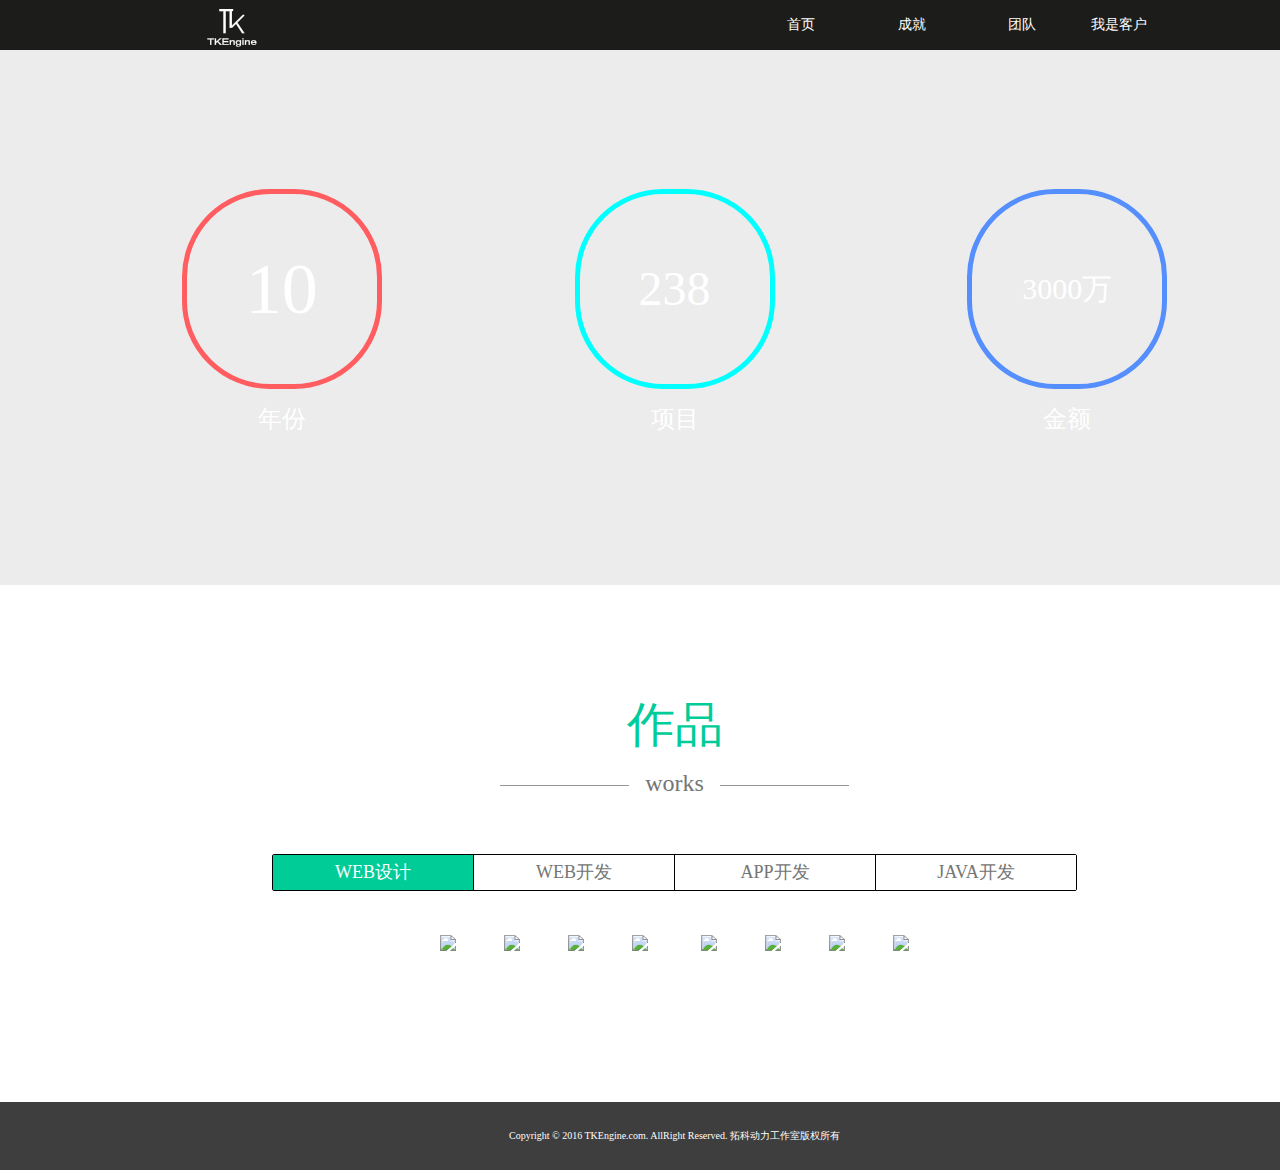
==== achievement.html @ f2dca630 "Add files via upload" ====
<!DOCTYPE html PUBLIC "-//W3C//DTD XHTML 1.0 Transitional//EN" "http://www.w3.org/TR/xhtml1/DTD/xhtml1-transitional.dtd">
<html xmlns="http://www.w3.org/1999/xhtml">
<head>
<meta http-equiv="Content-Type" content="text/html; charset=utf-8" />
<link rel="shortcut icon" href="favicon.ico">
<link rel="stylesheet" type="text/css" href="font/iconfont/iconfont.css">
<link rel="stylesheet" type="text/css" href="style/all.css">
<link rel="stylesheet" type="text/css" href="style/achievement.css">
<title>TK成就</title>
</head>
<body>

  <nav>
    <a href="index.html"><i class="iconfont">&#xe607;</i></a>
    <ul>
      <li><a href="customer.html">我是客户</a></li>
      <li><a href="team.html">团队</a></li>
      <li><a href="achievement.html">成就</a></li>
      <li><a href="index.html">首页</a></li>
    </ul>
  </nav><!-- 导航栏结束 -->

  <section class="content-1">
 
    <div class="shuju">
    <div class="circle1">10</div>
    <p>年份</p>
    </div>
    <div class="shuju">
    <div class="circle2">238</div>
    <p>项目</p>
    </div>
    <div class="shuju">
    <div class="circle3">3000万</div>
    <p>金额</p>
    </div>
  </section>

 <section class="content-2">
      <br />
      <br />
      <br />
      <br />
      <p>作品</p>
      <div class="group-title">
        <div class="a-line"></div>works<div class="a-line"></div>
      </div>
      <br />
      <br />
      <div id="tabs">
        <ul>
            <li class="on">WEB设计</li>
            <li>WEB开发</li>
            <li>APP开发</li>
            <li>JAVA开发</li>
        </ul>
        <br />
        <br />

        <div>
            <img src="pic/achievement1-0.jpg"><img src="pic/achievement1-1.jpg"><img src="pic/achievement1-2.jpg"><img src="pic/achievement1-3.jpg">
            <img src="pic/achievement1-4.jpg"><img src="pic/achievement1-5.jpg"><img src="pic/achievement1-6.jpg"><img src="pic/achievement1-7.jpg">
        </div>
        <div class="hide">
            <img src="pic/achievement1-1.jpg"><img src="pic/achievement1-1.jpg"><img src="pic/achievement1-1.jpg"><img src="pic/achievement1-3.jpg">
            <img src="pic/achievement1-4.jpg"><img src="pic/achievement1-5.jpg"><img src="pic/achievement1-6.jpg"><img src="pic/achievement1-7.jpg">
        </div>
        <div class="hide">
            <img src="pic/achievement1-2.jpg"><img src="pic/achievement1-2.jpg"><img src="pic/achievement1-2.jpg"><img src="pic/achievement1-3.jpg">
            <img src="pic/achievement1-4.jpg"><img src="pic/achievement1-5.jpg"><img src="pic/achievement1-6.jpg"><img src="pic/achievement1-7.jpg">
        </div>
        <div class="hide">
            <img src="pic/achievement1-3.jpg"><img src="pic/achievement1-3.jpg"><img src="pic/achievement1-3.jpg"><img src="pic/achievement1-3.jpg">
            <img src="pic/achievement1-4.jpg"><img src="pic/achievement1-5.jpg"><img src="pic/achievement1-6.jpg"><img src="pic/achievement1-7.jpg">
        </div>
      </div>
    <br />
    <br />
    <br />
    <br />
    <br />
  </section>

  <footer>
    <p>Copyright © 2016 TKEngine.com.    AllRight Reserved. 拓科动力工作室版权所有</p>
  </footer><!-- footer结束 -->
</body>
<script type="text/javascript" src="script/achievement.js"></script>
</html>
---- font/iconfont/iconfont.css ----
@font-face {font-family: "iconfont";
  src: url('iconfont.eot?t=1465216674'); /* IE9*/
  src: url('iconfont.eot?t=1465216674#iefix') format('embedded-opentype'), /* IE6-IE8 */
  url('iconfont.woff?t=1465216674') format('woff'), /* chrome, firefox */
  url('iconfont.ttf?t=1465216674') format('truetype'), /* chrome, firefox, opera, Safari, Android, iOS 4.2+*/
  url('iconfont.svg?t=1465216674#iconfont') format('svg'); /* iOS 4.1- */
}

.iconfont {
  font-family:"iconfont" !important;
  font-size:16px;
  font-style:normal;
  -webkit-font-smoothing: antialiased;
  -webkit-text-stroke-width: 0.2px;
  -moz-osx-font-smoothing: grayscale;
}
.icon-jikediancanicon13:before { content: "\e600"; }
.icon-a:before { content: "\e601"; }
.icon-dot:before { content: "\e609"; }
.icon-a1:before { content: "\e60a"; }
.icon-aa:before { content: "\e60b"; }
.icon-javazhilingfanyi:before { content: "\e602"; }
.icon-icon:before { content: "\e603"; }
.icon-icon1:before { content: "\e604"; }
.icon-icon2:before { content: "\e605"; }
.icon-icon3:before { content: "\e606"; }
.icon-icon4:before { content: "\e607"; }
.icon-jikediancanicon13-copy:before { content: "\e608"; }
.icon-webcyh2:before { content: "\e60c"; }
.icon-html2:before { content: "\e60d"; }
.icon-a-copy:before { content: "\e60e"; }
---- style/all.css ----
/* CSS Document */
@font-face { 
font-family: W3;
src: url('../font/Hiragino Sans GB W3.otf');
} 
@font-face { 
font-family: W6; 
src: url('../font/Hiragino Sans GB W6.otf'); 
} 
@font-face { 
font-family: HYPED; 
src: url('../font/迷你简娃娃篆.ttf'); 
} 



*{margin: 0;padding: 0;}
body{
	font-family:W3,W6,HYPED; 
	background:rgb(236,236,236);
	width:1349px;
	margin: 0 auto;
}

a{text-decoration: none; cursor: pointer;}
ul,li,ol{list-style: none;}

/*对布局进行处理、居中*/
nav,section,footer{
	margin:0 auto;
	width:1349px;
	position: relative;
	}


/*导航栏*/
nav{
	height: 50px;
	line-height:50px;
	background-color: #1C1D1A;
	padding: 0 15%;
	width: 70%;
	overflow: hidden;
	}
	
nav *{
  color: #FFFFFF;
}

nav li{float: right;font-size: 14px;width: 11.7%;text-align: right;}
nav>a>i.iconfont{font-size: 50px;float: left;margin-left: 5px;}



/*页脚*/
footer{
	height: 68px;
	line-height: 68px;
	background-color: #3E3E3E;
	color: #FFF;
	text-align: center;
	font-size: 10px
}
---- style/achievement.css ----
/*设置图片适应*/
.content-1{
  height: 535px;
  line-height: 535px;
  text-align: center;
  background-image: url("../pic/achievement.jpg");
  background-repeat: no-repeat;
  background-size: 100% 100%;
}
.shuju{display: inline-block;color: #FFF;vertical-align: middle; margin: 0 7%;}
.shuju>div{width: 190px;height: 190px;border:5px solid #00FFFF; border-radius: 88px;line-height: 190px;}
div.circle1{font-size: 72px;border-color: #FF5D60; }
div.circle2{font-size: 48px;border-color: #00FFFF;}
div.circle3{font-size: 30px;border-color: #558EFD;}
.shuju>p{font-size: 24px;line-height: 2.5em;}



/*主要块*/
.content-2{background-color:#FFF}
.content-2 *{text-align: center;line-height: 1.6em;}



/*组介绍*/
.content-2>p{
	font-size: 48px;
	color:#00cc99;
}
.group-title{font-size: 24px;color:#757575;}
.a-line{display: inline-block;height: 1px;background-color: #969696;width:9.6%; margin: auto 16px 5px 16px;}



       #tabs {font-size: 18px;color: #757575;}
       #tabs ul{list-style:none;display: inline-block;height:35px;line-height:35px; border:1.5px black solid;border-radius: 2px;}
       #tabs ul li{background:#fff;cursor:pointer;height:35px;line-height:35px;display:inline-block;width:200px;text-align: center;float:left;border-right:1px black solid;}
       #tabs ul li:last-child{border-right:0px solid white;}
	   #tabs ul li.on{color:#FFF;background-color: #00CC98;}
       #tabs div>img{margin: 15px 1.786%; width:18.9%; }
       .hide{display: none;}
       #tabs div>img:hover{
		transform:  scale(1.5);
        }
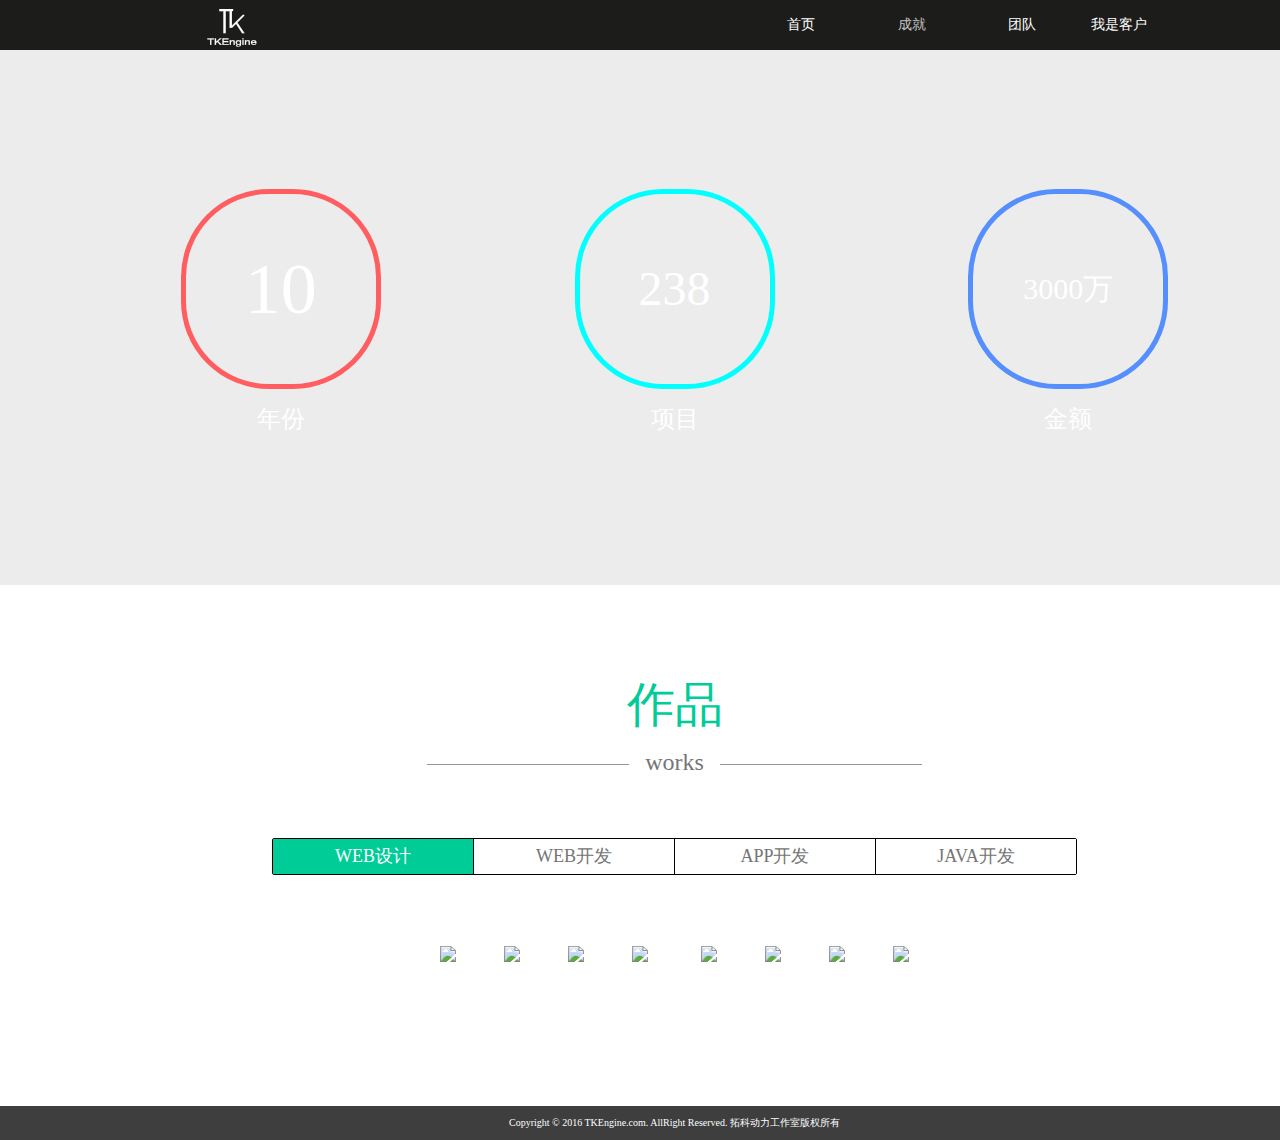
==== commit de9e64ad: "Add files via upload" ====
--- a/achievement.html
+++ b/achievement.html
@@ -6,6 +6,7 @@
 <link rel="stylesheet" type="text/css" href="font/iconfont/iconfont.css">
 <link rel="stylesheet" type="text/css" href="style/all.css">
 <link rel="stylesheet" type="text/css" href="style/achievement.css">
+<link href='http://api.youziku.com/webfont/CSS/5755d4ccf629d80ee0bebdc4' rel='stylesheet' type='text/css' />
 <title>TK成就</title>
 </head>
 <body>
@@ -15,7 +16,7 @@
     <ul>
       <li><a href="customer.html">我是客户</a></li>
       <li><a href="team.html">团队</a></li>
-      <li><a href="achievement.html">成就</a></li>
+      <li class="thisli"><a href="achievement.html">成就</a></li>
       <li><a href="index.html">首页</a></li>
     </ul>
   </nav><!-- 导航栏结束 -->
@@ -23,62 +24,48 @@
   <section class="content-1">
  
     <div class="shuju">
-    <div class="circle1">10</div>
+    <div class="circle1"><span>10</span></div>
     <p>年份</p>
     </div>
     <div class="shuju">
-    <div class="circle2">238</div>
+    <div class="circle2"><span>238</span></div>
     <p>项目</p>
     </div>
     <div class="shuju">
-    <div class="circle3">3000万</div>
+    <div class="circle3"><span>3000万</span></div>
     <p>金额</p>
     </div>
   </section>
 
  <section class="content-2">
-      <br />
-      <br />
-      <br />
-      <br />
       <p>作品</p>
       <div class="group-title">
         <div class="a-line"></div>works<div class="a-line"></div>
       </div>
-      <br />
-      <br />
       <div id="tabs">
-        <ul>
+        <ul id="tabsul">
             <li class="on">WEB设计</li>
             <li>WEB开发</li>
             <li>APP开发</li>
             <li>JAVA开发</li>
         </ul>
-        <br />
-        <br />
-
         <div>
-            <img src="pic/achievement1-0.jpg"><img src="pic/achievement1-1.jpg"><img src="pic/achievement1-2.jpg"><img src="pic/achievement1-3.jpg">
-            <img src="pic/achievement1-4.jpg"><img src="pic/achievement1-5.jpg"><img src="pic/achievement1-6.jpg"><img src="pic/achievement1-7.jpg">
+            <img src="pic/achievement1-0.jpg"><img src="pic/achievement1-1.jpg"><img src="pic/achievement1-0.jpg"><img src="pic/achievement1-1.jpg">
+            <img src="pic/achievement1-1.jpg"><img src="pic/achievement1-0.jpg"><img src="pic/achievement1-1.jpg"><img src="pic/achievement1-0.jpg">
         </div>
         <div class="hide">
-            <img src="pic/achievement1-1.jpg"><img src="pic/achievement1-1.jpg"><img src="pic/achievement1-1.jpg"><img src="pic/achievement1-3.jpg">
-            <img src="pic/achievement1-4.jpg"><img src="pic/achievement1-5.jpg"><img src="pic/achievement1-6.jpg"><img src="pic/achievement1-7.jpg">
+            <img src="pic/achievement1-2.jpg"><img src="pic/achievement1-3.jpg"><img src="pic/achievement1-2.jpg"><img src="pic/achievement1-3.jpg">
+            <img src="pic/achievement1-3.jpg"><img src="pic/achievement1-2.jpg"><img src="pic/achievement1-3.jpg"><img src="pic/achievement1-2.jpg">
         </div>
         <div class="hide">
-            <img src="pic/achievement1-2.jpg"><img src="pic/achievement1-2.jpg"><img src="pic/achievement1-2.jpg"><img src="pic/achievement1-3.jpg">
-            <img src="pic/achievement1-4.jpg"><img src="pic/achievement1-5.jpg"><img src="pic/achievement1-6.jpg"><img src="pic/achievement1-7.jpg">
+            <img src="pic/achievement1-4.jpg"><img src="pic/achievement1-5.jpg"><img src="pic/achievement1-4.jpg"><img src="pic/achievement1-5.jpg">
+            <img src="pic/achievement1-5.jpg"><img src="pic/achievement1-4.jpg"><img src="pic/achievement1-5.jpg"><img src="pic/achievement1-4.jpg">
         </div>
         <div class="hide">
-            <img src="pic/achievement1-3.jpg"><img src="pic/achievement1-3.jpg"><img src="pic/achievement1-3.jpg"><img src="pic/achievement1-3.jpg">
-            <img src="pic/achievement1-4.jpg"><img src="pic/achievement1-5.jpg"><img src="pic/achievement1-6.jpg"><img src="pic/achievement1-7.jpg">
+            <img src="pic/achievement1-6.jpg"><img src="pic/achievement1-7.jpg"><img src="pic/achievement1-6.jpg"><img src="pic/achievement1-7.jpg">
+            <img src="pic/achievement1-7.jpg"><img src="pic/achievement1-6.jpg"><img src="pic/achievement1-7.jpg"><img src="pic/achievement1-6.jpg">
         </div>
       </div>
-    <br />
-    <br />
-    <br />
-    <br />
-    <br />
   </section>
 
   <footer>
@@ -86,4 +73,4 @@
   </footer><!-- footer结束 -->
 </body>
 <script type="text/javascript" src="script/achievement.js"></script>
-</html>+</html>
--- a/style/all.css
+++ b/style/all.css
@@ -1,63 +1,62 @@
 /* CSS Document */
-@font-face { 
-font-family: W3;
-src: url('../font/Hiragino Sans GB W3.otf');
-} 
-@font-face { 
-font-family: W6; 
-src: url('../font/Hiragino Sans GB W6.otf'); 
-} 
-@font-face { 
-font-family: HYPED; 
-src: url('../font/迷你简娃娃篆.ttf'); 
-} 
-
 
 
 *{margin: 0;padding: 0;}
 body{
-	font-family:W3,W6,HYPED; 
+	font-size: 20px;
+	font-family:'SansGBW33cc7085c46143';
 	background:rgb(236,236,236);
-	width:1349px;
+	width:67.45em;
 	margin: 0 auto;
 }
 
-a{text-decoration: none; cursor: pointer;}
+a{text-decoration: none; cursor: pointer;color:#FFF;}
 ul,li,ol{list-style: none;}
 
 /*对布局进行处理、居中*/
 nav,section,footer{
 	margin:0 auto;
-	width:1349px;
 	position: relative;
 	}
 
 
 /*导航栏*/
 nav{
-	height: 50px;
-	line-height:50px;
+	height: 2.5em;
+	line-height:2.5em;
 	background-color: #1C1D1A;
 	padding: 0 15%;
 	width: 70%;
-	overflow: hidden;
 	}
 	
 nav *{
   color: #FFFFFF;
 }
+.thisli>a:hover{color:#c0c0c0;}
 
 nav li{float: right;font-size: 14px;width: 11.7%;text-align: right;}
 nav>a>i.iconfont{font-size: 50px;float: left;margin-left: 5px;}
-
-
-
+.thisli>a{color:#c0c0c0;}
+nav>ul>li>a:hover{color:red;}
 /*页脚*/
 footer{
-	height: 68px;
-	line-height: 68px;
+	height: 3.4em;
+	line-height: 3.4em;
 	background-color: #3E3E3E;
 	color: #FFF;
 	text-align: center;
 	font-size: 10px
 }
+
+
+/*特效/CSS3效果*/
+nav>a>i.iconfont:hover{	
+	color: red;
+	transform:rotate(-720deg);
+/*	transition: transform 2s linear;
+*/	-webkit-transition: all 1.5s ease-in-out;
+    -moz-transition: all 1.5s ease-in-out;
+    transition: all 1.5s ease-in-out;
+}
+
+
--- a/style/achievement.css
+++ b/style/achievement.css
@@ -1,45 +1,124 @@
 /*设置图片适应*/
 .content-1{
-  height: 535px;
-  line-height: 535px;
+  font-size: 20px;
+  height: 26.75em;
+  line-height: 26.75em;
   text-align: center;
   background-image: url("../pic/achievement.jpg");
   background-repeat: no-repeat;
-  background-size: 100% 100%;
+  background-size: cover;
 }
-.shuju{display: inline-block;color: #FFF;vertical-align: middle; margin: 0 7%;}
-.shuju>div{width: 190px;height: 190px;border:5px solid #00FFFF; border-radius: 88px;line-height: 190px;}
-div.circle1{font-size: 72px;border-color: #FF5D60; }
-div.circle2{font-size: 48px;border-color: #00FFFF;}
-div.circle3{font-size: 30px;border-color: #558EFD;}
+.shuju{display: inline-block;color: #FFF;vertical-align: middle; margin: 0 7%; font-family: "微软雅黑"}
+.shuju>div{font-size : 20px; width: 9.5em;height: 9.5em;border:0.25em solid #00FFFF; border-radius: 4.4em;line-height: 9.5em; }
+div.circle1 {border-color: #FF5D60; }
+div.circle2 {border-color: #00FFFF;}
+div.circle3 {border-color: #558EFD;}
+div.circle1>span {font-size: 72px; }
+div.circle2>span {font-size: 48px; }
+div.circle3>span {font-size: 30px; }
 .shuju>p{font-size: 24px;line-height: 2.5em;}
 
 
 
 /*主要块*/
-.content-2{background-color:#FFF}
+.content-2{background-color:#FFF;padding-bottom: 6em;}
 .content-2 *{text-align: center;line-height: 1.6em;}
 
 
 
 /*组介绍*/
 .content-2>p{
+  padding-top: 1.7em;
 	font-size: 48px;
 	color:#00cc99;
 }
 .group-title{font-size: 24px;color:#757575;}
-.a-line{display: inline-block;height: 1px;background-color: #969696;width:9.6%; margin: auto 16px 5px 16px;}
+.a-line{display: inline-block;height: 0.05em;background-color: #969696;width:15%; margin: auto 16px 5px 16px;}
 
 
 
-       #tabs {font-size: 18px;color: #757575;}
-       #tabs ul{list-style:none;display: inline-block;height:35px;line-height:35px; border:1.5px black solid;border-radius: 2px;}
-       #tabs ul li{background:#fff;cursor:pointer;height:35px;line-height:35px;display:inline-block;width:200px;text-align: center;float:left;border-right:1px black solid;}
-       #tabs ul li:last-child{border-right:0px solid white;}
-	   #tabs ul li.on{color:#FFF;background-color: #00CC98;}
-       #tabs div>img{margin: 15px 1.786%; width:18.9%; }
-       .hide{display: none;}
-       #tabs div>img:hover{
-		transform:  scale(1.5);
+#tabs {font-size: 18px;color: #757575;}
+#tabs ul{list-style:none;display: inline-block;height:1.944em;line-height:1.944em; border:1.5px black solid;border-radius: 2px;  margin: 3.111em auto;}
+#tabs ul li{background:#fff;cursor:pointer;height:1.944em;line-height:1.944em;display:inline-block;width:11.111em;text-align: center;float:left;border-right:1px black solid;}
+#tabs ul li:last-child{border-right:0px solid white;}
+#tabs ul li.on{color:#FFF;background-color: #00CC98;}
+#tabs div>img{margin: 15px 1.786%; width:18.9%; }
+.hide{display: none;}
+#tabs div>img:hover{
+transform:  scale(1.5);
+  -webkit-transition: all 0.5s ease-in-out;
+    -moz-transition: all 0.5s ease-in-out;
+    transition: all 0.5s ease-in-out;
         }
-             +             
+/*特效/CSS3效果*/
+
+
+
+ @-moz-keyframes rotate{
+        0%{
+          -moz-transform:rotate(0deg);
+         }
+         10%{
+           -moz-transform:rotate(360deg);
+         }         
+         100%{
+           -moz-transform:rotate(360deg);
+         }
+      }
+      @-webkit-keyframes rotate{
+        0%{
+          -webkit-transform:rotate(0deg);
+         }
+         10%{
+           -webkit-transform:rotate(360deg);
+         }         
+         100%{
+           -webkit-transform:rotate(360deg);
+         }
+      }
+      @keyframes rotate{
+        0%{
+          transform:rotate(0deg);
+         }
+        10%{
+          transform:rotate(360deg);
+         }
+
+         100%{
+           transform:rotate(360deg);
+        }
+      }
+/*.shuju>div{
+            -moz-animationmove360rotate 20s infinite linear;
+            -webkit-animation:rotate 20s infinite linear;
+            animation:rotate 20s infinite linear;
+
+          }*/
+
+div.circle1{
+  -webkit-animation: rotate 15s ease-in-out 1s infinite ;
+  -o-animation: rotate 15s ease-in-out 1s infinite ;
+  animation: rotate 15s ease-in-out 1s infinite ;
+}
+div.circle2{
+  -webkit-animation: rotate 15s ease-in-out 6s infinite ;
+  -o-animation: rotate 15s ease-in-out 6s infinite ;
+  animation: rotate 15s ease-in-out 6s infinite ;
+}
+div.circle3{
+  -webkit-animation: rotate 15s ease-in-out 11s infinite ;
+  -o-animation: rotate 15s ease-in-out 11s infinite ;
+  animation: rotate 15s ease-in-out 11s infinite ;
+}
+
+
+.shuju>div:hover>span { 
+/*  transition: transform 2s linear;
+*/  -webkit-transition: all 1s ease-in-out;
+       -moz-transition: all 1s ease-in-out;
+            transition: all 1s ease-in-out;
+    transform:  scale(1.5);
+    color: red;
+
+}
